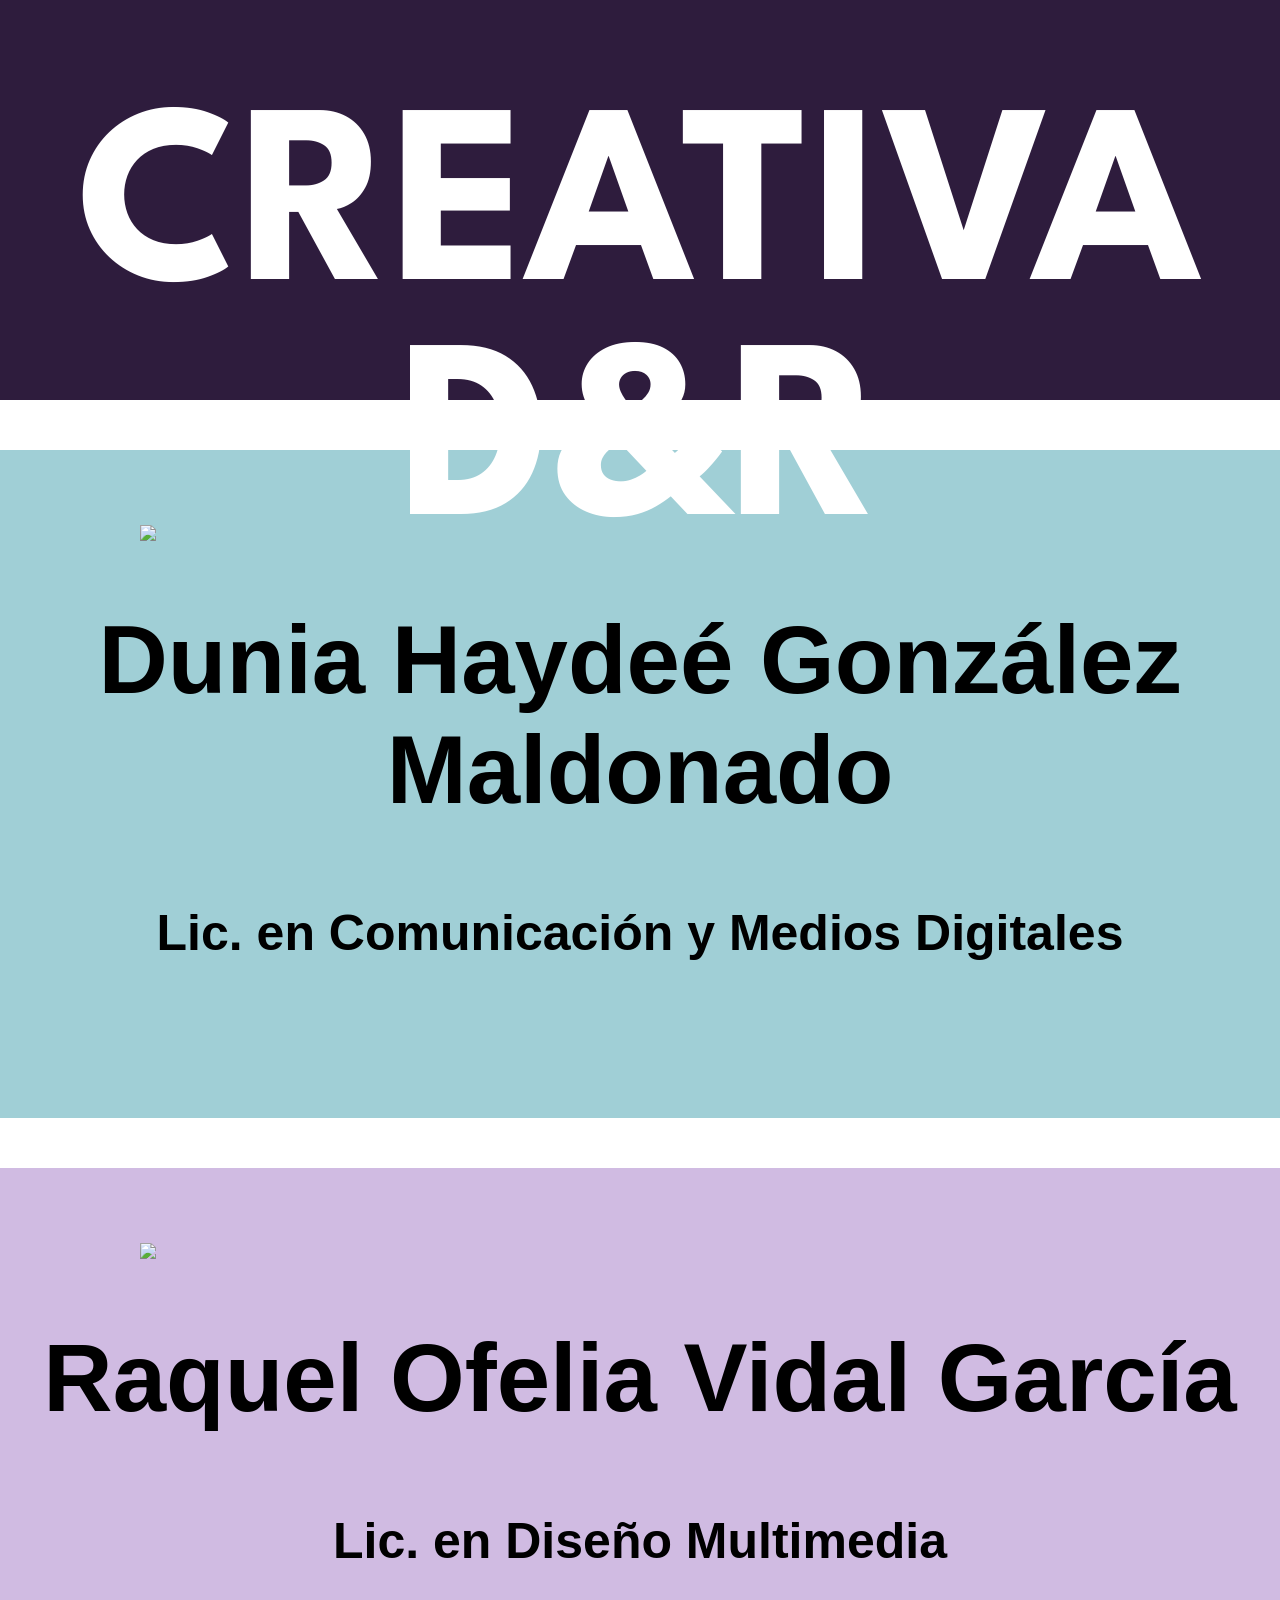
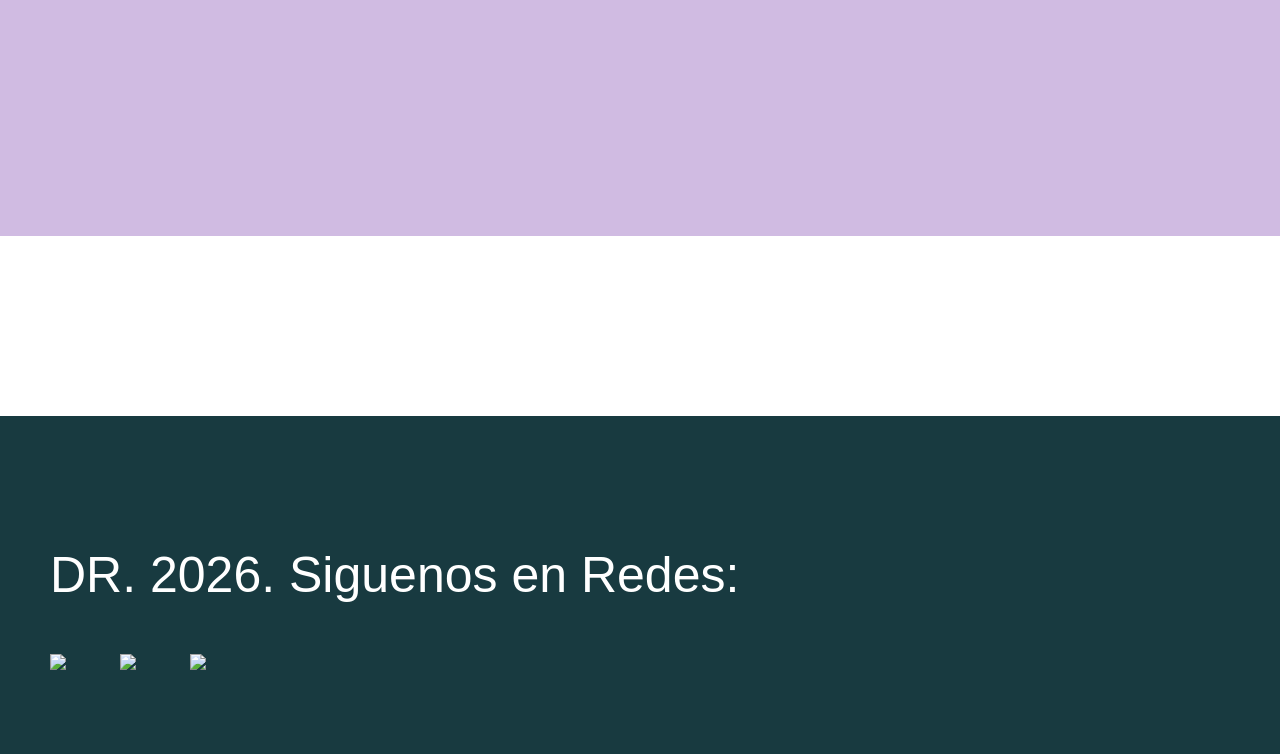
==== index.html @ 4fac600c "Add files via upload" ====
<!DOCTYPE html>
<html>
    <head>
        <title>Equipo</title>
        <meta charset="UTF-8"/>
            <link rel="preconnect" href="https://fonts.googleapis.com">
            <link rel="preconnect" href="https://fonts.gstatic.com" crossorigin>
            <link href="https://fonts.googleapis.com/css2?family=League+Spartan:wght@100..900&family=Story+Script&display=swap" rel="stylesheet">
        <style>
            body {
                margin: 0;
                padding: 0;}
            h1 {margin: 0;}
            article {padding: 75px 40px;
                margin-top:50px;
                clear:both; 
                height: 518px;
				text-align: center}
            article img {float:left; padding: 0px 100px 0px 100px;}
            footer{margin-top: 180px;
                padding-top: 80px;
                padding-bottom: 80px;}
            footer a {margin-left: 50px;}
            footer img {width: 70px;}
        </style>
    </head>
    <body>
        <header style="background-color: #2E1C3D; color: #FFFFFF; height: 400px; text-align: center; font-size: 128px;">
            <h1 style="font-family: 'League Spartan', sans-serif; padding: 100px 0px 100px 0px;">CREATIVA D&R</h1>
        </header>
    <sectio>
        <article style="background-color: #A0CFD6;">
            <img src="Imagenes/dunia.png">
            <h2 style="font-family: 'Afacad', sans-serif; font-size: 96px;">Dunia Haydeé González Maldonado</h2>
			<h3 style="font-family: 'Afacad', sans-serif; font-size: 50px;">Lic. en Comunicación y Medios Digitales</h3>
        </article>
        <article style="background-color: #D0BBE2;">
            <img src="Imagenes/raquel.png">
            <h2 style="font-family: 'Afacad', sans-serif; font-size: 96px;">Raquel Ofelia Vidal García</h2>
			<h3 style="font-family: 'Afacad', sans-serif; font-size: 50px;">Lic. en Diseño Multimedia</h3>
        </article>
    </sectio>
		<footer style="background-color: #183A40; color: #FFFFFF">
			<p style="font-family: 'Afacad', sans-serif; font-size: 50px; margin-left: 50px;">DR. 2026. Siguenos en Redes:</p>
			<a href="https://www.facebook.com" target="_blank"><img src="Imagenes/Ellipse 1.png"></a>
			<a href="https://www.tiktok.com" target="_blank"><img src="Imagenes/Ellipse 2.png"></a>
			<a href="https://www.instagram.com" target="_blank"><img src="Imagenes/Ellipse 3.png"></a>
		</footer>
	</body>
</html>
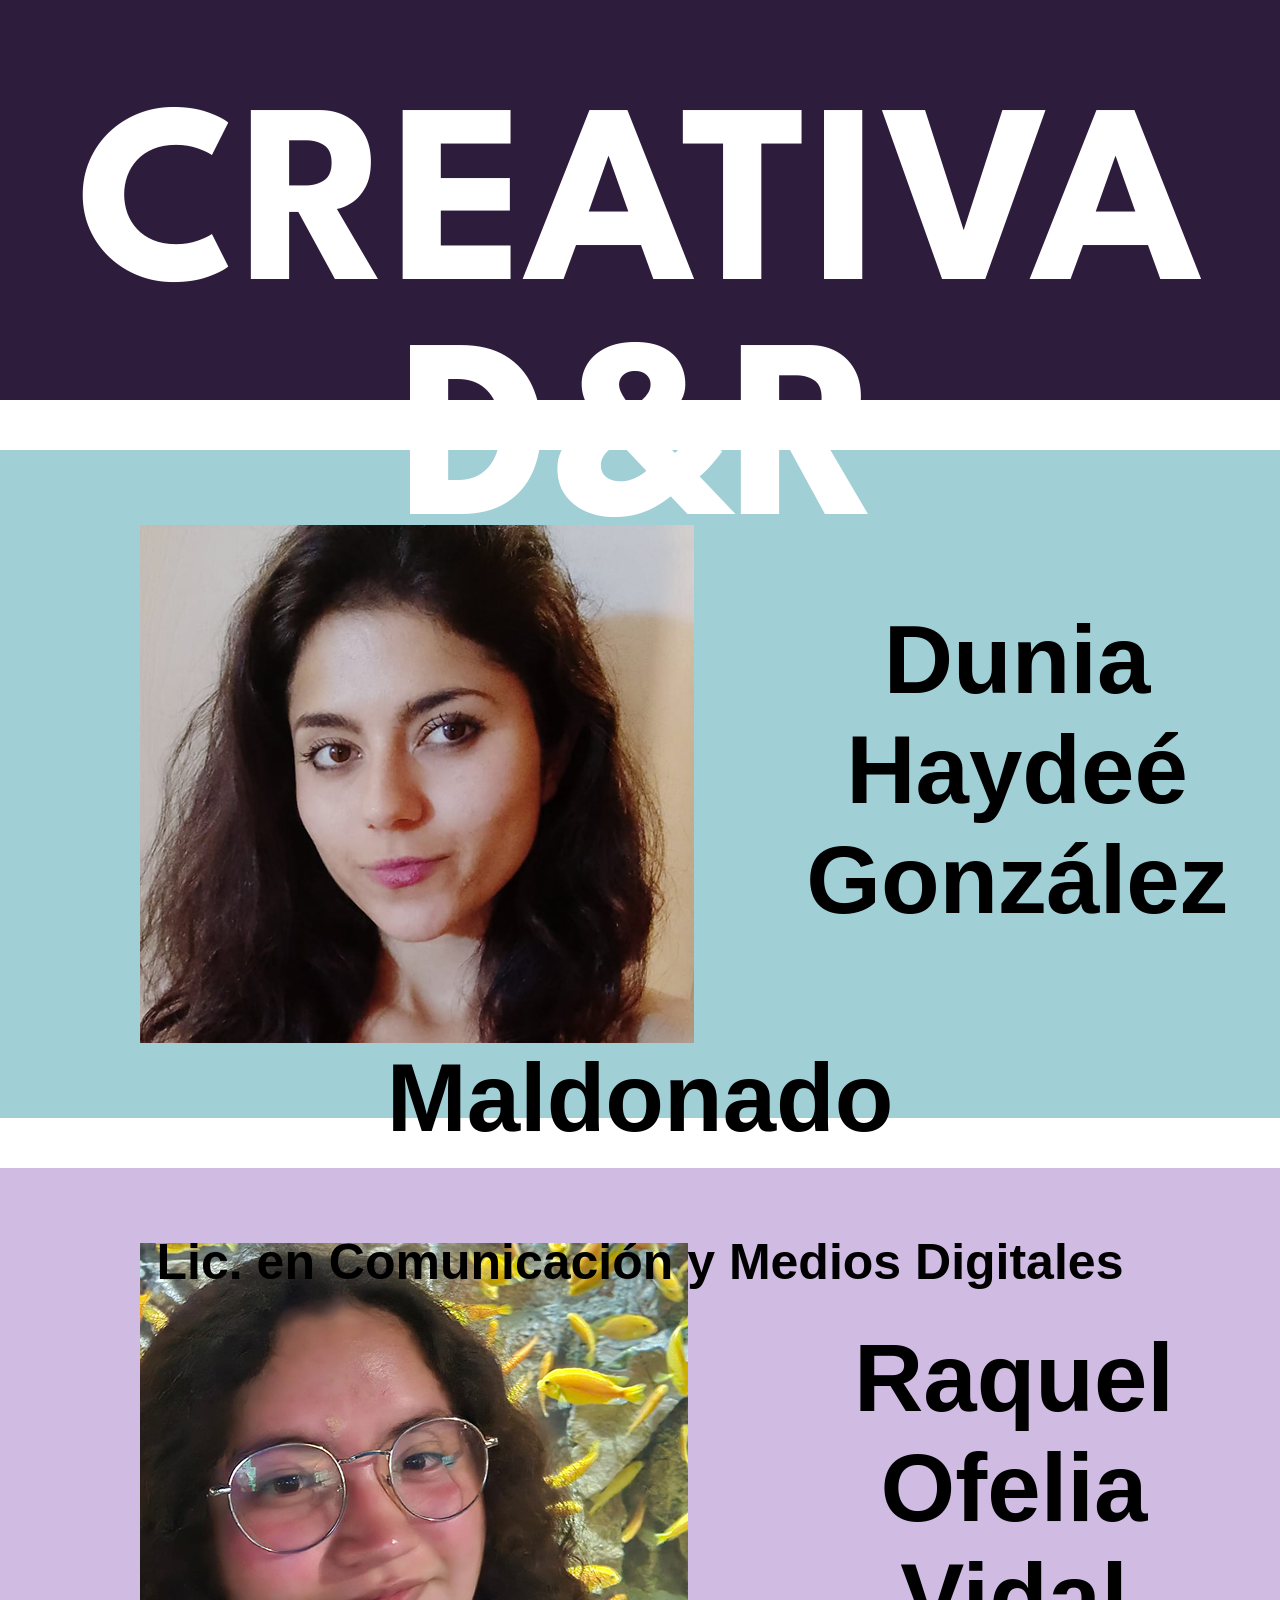
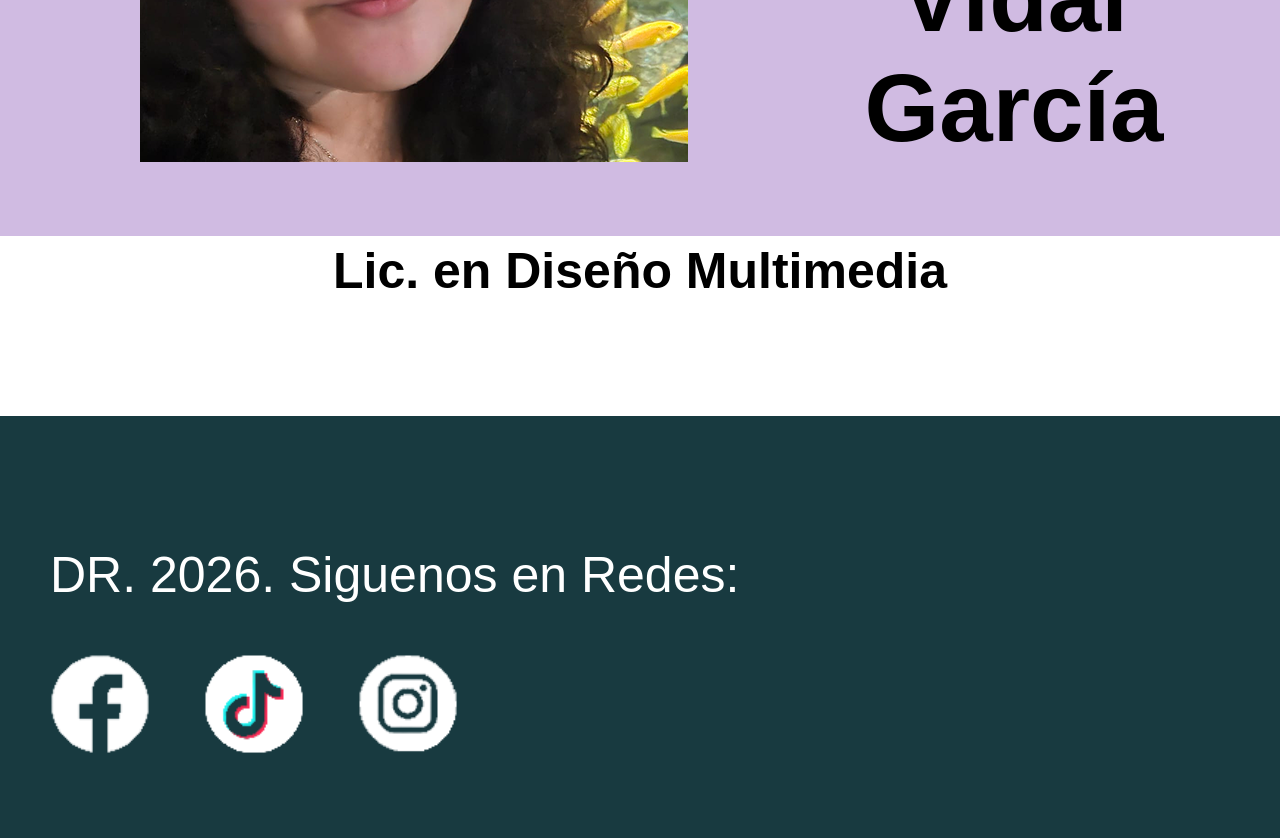
==== commit de742f42: "Change title and style social media links Updated the title and added links to social media with spe" ====
--- a/index.html
+++ b/index.html
@@ -1,7 +1,7 @@
 <!DOCTYPE html>
 <html>
     <head>
-        <title>Equipo</title>
+        <title>CREATIVA D&R</title>
         <meta charset="UTF-8"/>
             <link rel="preconnect" href="https://fonts.googleapis.com">
             <link rel="preconnect" href="https://fonts.gstatic.com" crossorigin>
@@ -29,22 +29,26 @@
             <h1 style="font-family: 'League Spartan', sans-serif; padding: 100px 0px 100px 0px;">CREATIVA D&R</h1>
         </header>
     <sectio>
+        <a href="dunia.html" style="text-decoration: none; color: inherit; display: block;">
         <article style="background-color: #A0CFD6;">
             <img src="Imagenes/dunia.png">
             <h2 style="font-family: 'Afacad', sans-serif; font-size: 96px;">Dunia Haydeé González Maldonado</h2>
 			<h3 style="font-family: 'Afacad', sans-serif; font-size: 50px;">Lic. en Comunicación y Medios Digitales</h3>
         </article>
+        </a>
+        <a href="raquel.html" style="text-decoration: none; color: inherit; display: block;">
         <article style="background-color: #D0BBE2;">
             <img src="Imagenes/raquel.png">
             <h2 style="font-family: 'Afacad', sans-serif; font-size: 96px;">Raquel Ofelia Vidal García</h2>
 			<h3 style="font-family: 'Afacad', sans-serif; font-size: 50px;">Lic. en Diseño Multimedia</h3>
         </article>
+        </a>
     </sectio>
 		<footer style="background-color: #183A40; color: #FFFFFF">
 			<p style="font-family: 'Afacad', sans-serif; font-size: 50px; margin-left: 50px;">DR. 2026. Siguenos en Redes:</p>
-			<a href="https://www.facebook.com" target="_blank"><img src="Imagenes/Ellipse 1.png"></a>
-			<a href="https://www.tiktok.com" target="_blank"><img src="Imagenes/Ellipse 2.png"></a>
-			<a href="https://www.instagram.com" target="_blank"><img src="Imagenes/Ellipse 3.png"></a>
+			<a href="https://www.facebook.com" target="_blank"><img src="Imagenes/Ellipse 1.png" style="width: 100px; height: 100px"></a>
+			<a href="https://www.tiktok.com" target="_blank"><img src="Imagenes/Ellipse 2.png" style="width: 100px; height: 100px"></a>
+			<a href="https://www.instagram.com" target="_blank"><img src="Imagenes/Ellipse 3.png" style="width: 100px; height: 100px"></a>
 		</footer>
 	</body>
-</html>+</html>
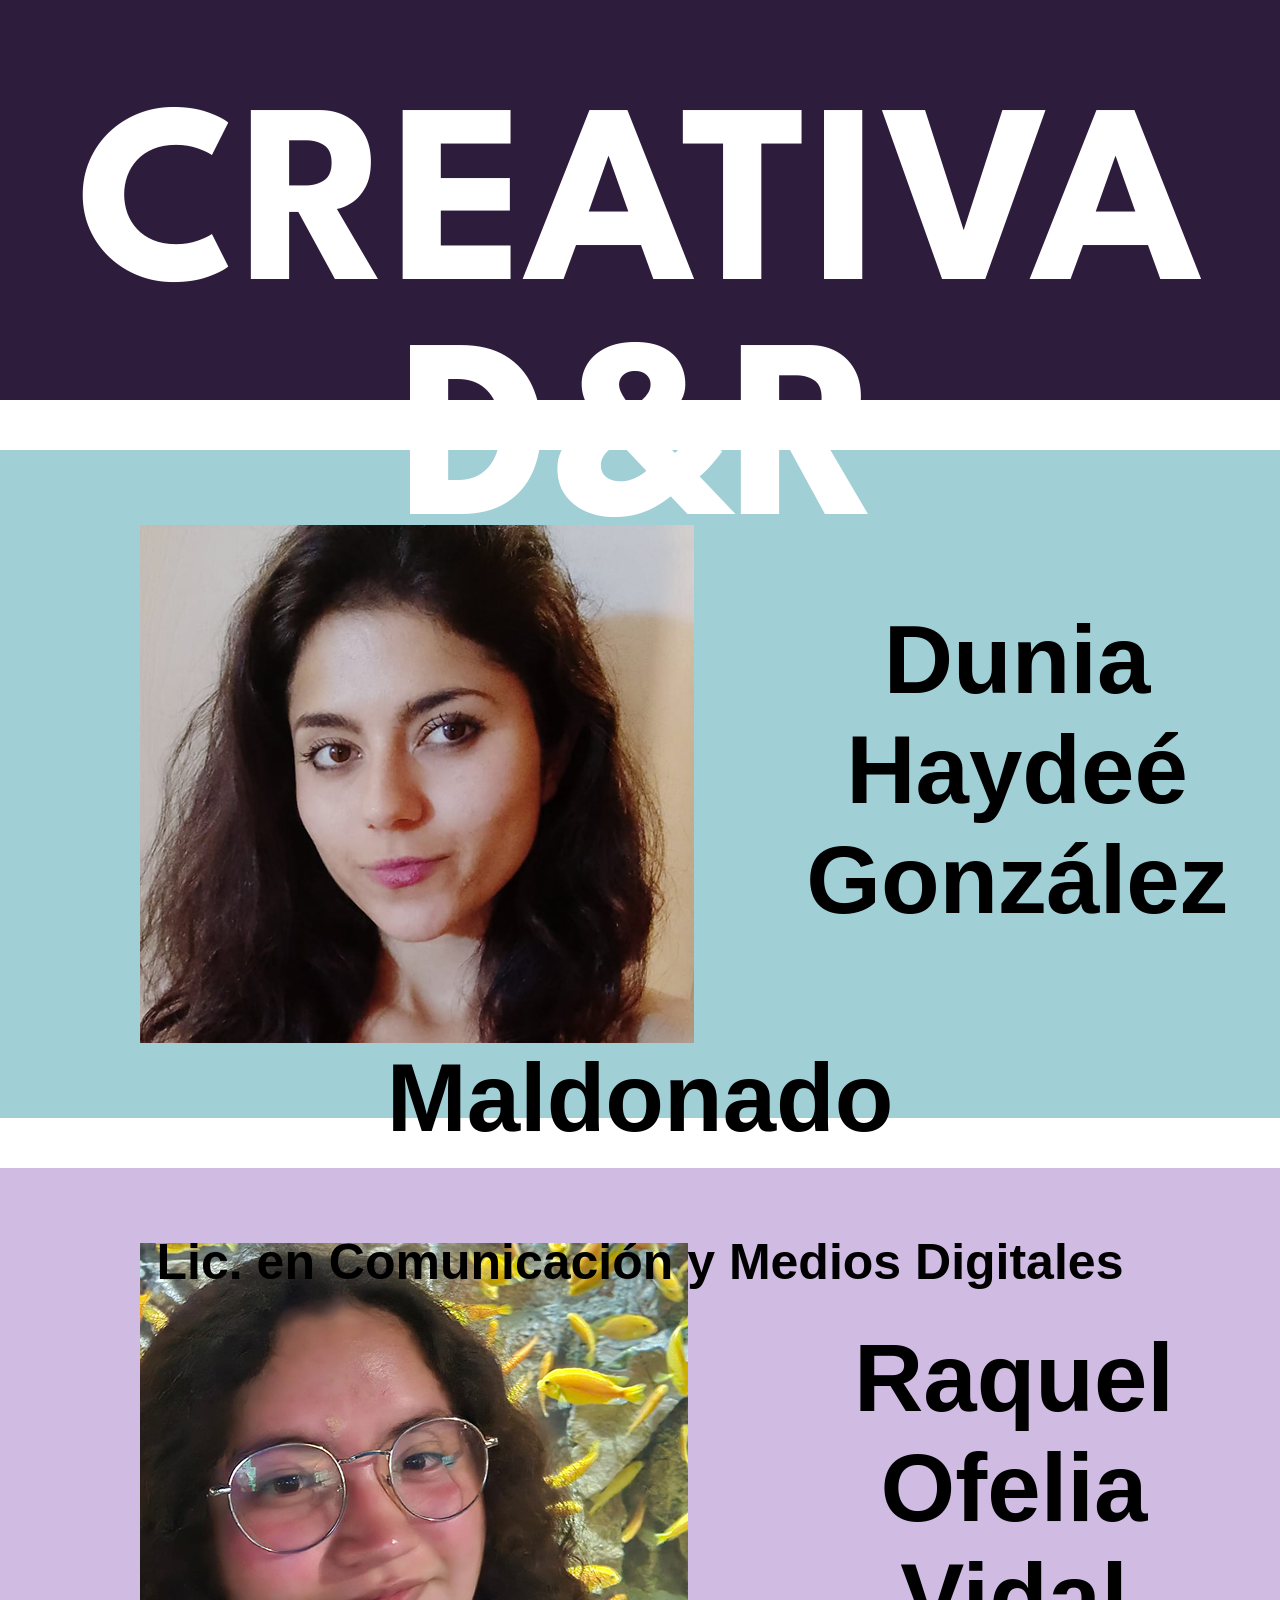
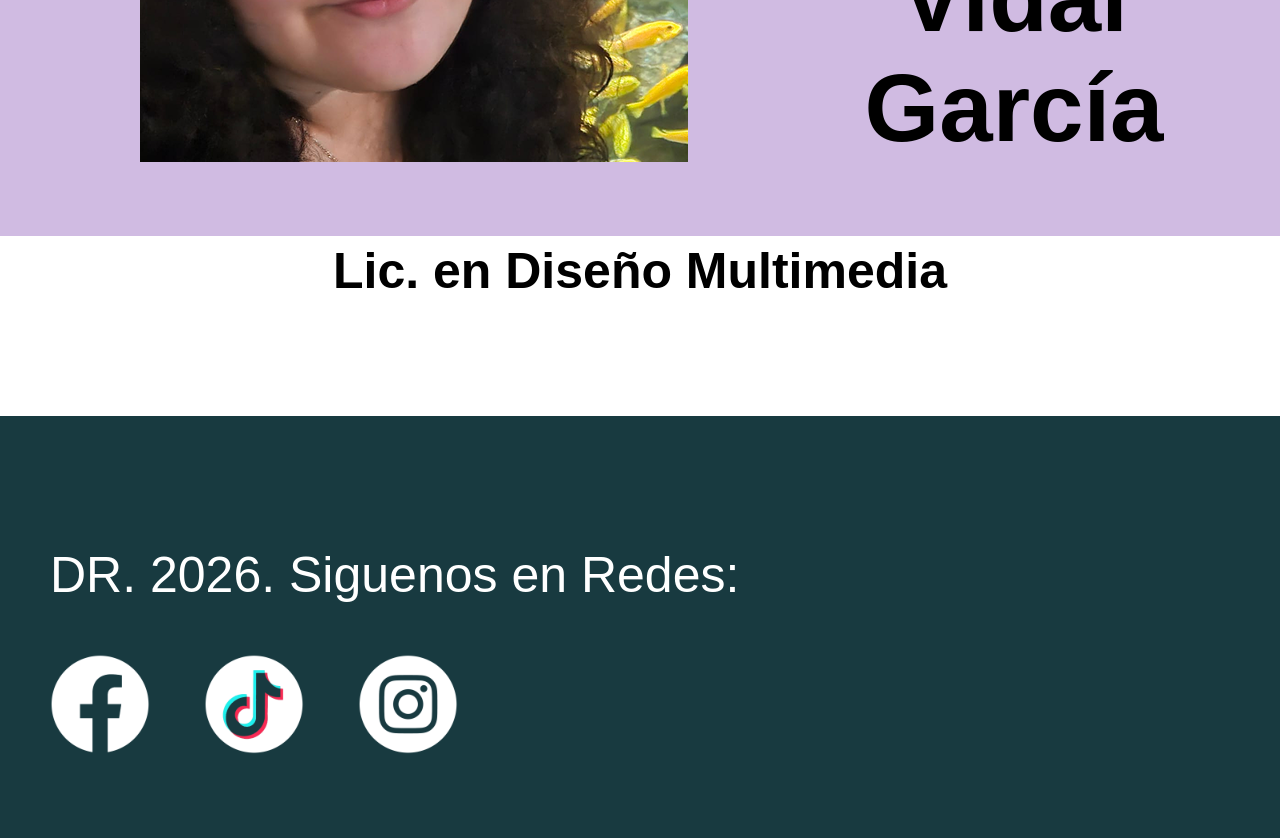
==== commit 0eb35cb0: "Add files via upload" ====
--- a/index.html
+++ b/index.html
@@ -51,4 +51,4 @@
 			<a href="https://www.instagram.com" target="_blank"><img src="Imagenes/Ellipse 3.png" style="width: 100px; height: 100px"></a>
 		</footer>
 	</body>
-</html>
+</html>
